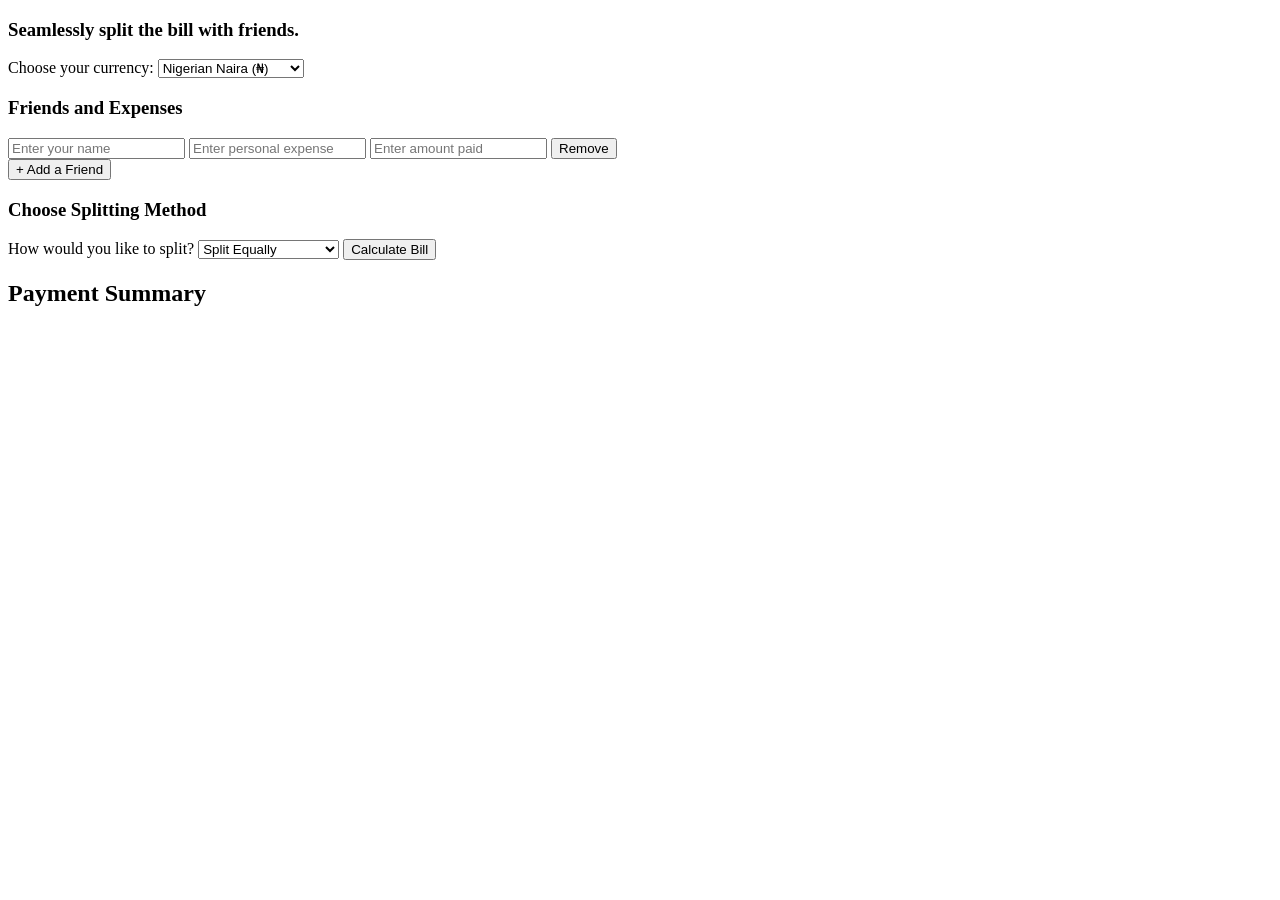
==== billsplitter.html @ d523f68d "bill splitter app" ====
<!DOCTYPE html>
<html lang="en">
<head>
    <meta charset="UTF-8">
    <meta name="viewport" content="width=device-width, initial-scale=1.0">
    <title>Split the Bill</title>
</head>
<body>
    <h3>Seamlessly split the bill with friends.</h3>

 <div id="currencySettings">

<label for="currency">Choose your currency:</label>

<select id="currency">
<option value="NGN">Nigerian Naira (₦)</option>
<option value="EUR">Euro (€)</option>
<option value="GHS">Ghananian Cedis (₵)</option>
<option value="USD">US Dollar ($)</option>
</select>

 </div>
 
 <h3>Friends and Expenses</h3>
 <section id="friends">
     <div class="person">
    <input type="text" class="personName"
    placeholder="Enter your name"> 

    <input type="number" class="expense"
    placeholder="Enter personal expense" min="0" step="0.01"> 

    <input type="number" class="amount"
    placeholder="Enter amount paid" min="0" step="0.01"> 

    <button type="button" class="removeBtn"
     onclick="removeFriend(this)">Remove</button>
  </div>
 </section>

  <button type="button" id="addBtn" onclick="addFriend()">
      + Add a Friend
        </button>

<h3>Choose Splitting Method</h3>

<label>How would you like to split?</label>
     <select id="splitMethod">
     <option value="equal">Split Equally</option>
     <option value="individual">Individual Expenses</option> 
        </select> 

 <button type="button" id="calculateBtn" onclick="calculateBill()">
     Calculate Bill
        </button>

<div id="result">

 <h2>Payment Summary</h2>

<div id="summary"></div>

     </div>

</div>
<script src="script.js">
</script>
</body>
</html>
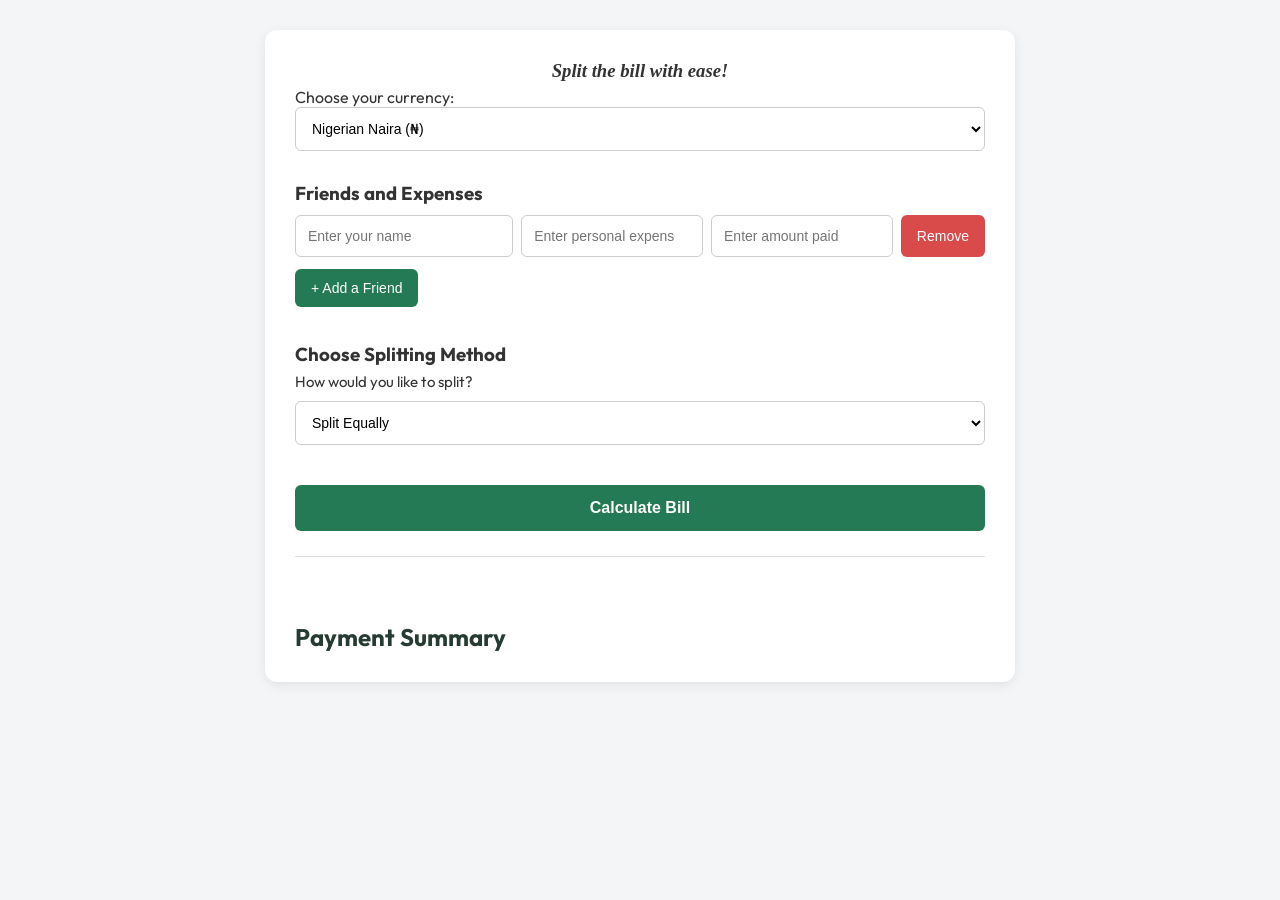
==== commit c2d3626b: "new add" ====
--- a/billsplitter.html
+++ b/billsplitter.html
@@ -1,69 +1,79 @@
 <!DOCTYPE html>
 <html lang="en">
+
 <head>
     <meta charset="UTF-8">
     <meta name="viewport" content="width=device-width, initial-scale=1.0">
     <title>Split the Bill</title>
+    <link rel="stylesheet" href="style.css">
+    <link rel="preconnect" href="https://fonts.googleapis.com">
+    <link rel="preconnect" href="https://fonts.gstatic.com" crossorigin>
+    <link
+        href="https://fonts.googleapis.com/css2?family=Fraunces:ital,opsz,wght@0,9..144,100..900;1,9..144,100..900&family=Outfit:wght@100..900&display=swap"
+        rel="stylesheet">
 </head>
+
 <body>
-    <h3>Seamlessly split the bill with friends.</h3>
+    <div class="container">
+ <h3 style="font-style: italic; font-family: 'Frauces'; text-align: center;">Split the bill with ease!</h3>
 
- <div id="currencySettings">
+    <div id="currencySettings">
 
-<label for="currency">Choose your currency:</label>
+        <label for="currency">Choose your currency:</label>
 
-<select id="currency">
-<option value="NGN">Nigerian Naira (₦)</option>
-<option value="EUR">Euro (€)</option>
-<option value="GHS">Ghananian Cedis (₵)</option>
-<option value="USD">US Dollar ($)</option>
-</select>
+        <select id="currency">
+            <option value="NGN">Nigerian Naira (₦)</option>
+            <option value="EUR">Euro (€)</option>
+            <option value="GHS">Ghananian Cedis (₵)</option>
+            <option value="USD">US Dollar ($)</option>
+        </select>
 
- </div>
- 
- <h3>Friends and Expenses</h3>
- <section id="friends">
-     <div class="person">
-    <input type="text" class="personName"
-    placeholder="Enter your name"> 
+    </div>
 
-    <input type="number" class="expense"
-    placeholder="Enter personal expense" min="0" step="0.01"> 
+    <div id="friendExp">
+        <h3>Friends and Expenses</h3>
+    <section id="friends">
+        <div class="person">
+            <input type="text" class="personName" placeholder="Enter your name">
 
-    <input type="number" class="amount"
-    placeholder="Enter amount paid" min="0" step="0.01"> 
+            <input type="number" class="expense" placeholder="Enter personal expense" min="0" step="0.01">
 
-    <button type="button" class="removeBtn"
-     onclick="removeFriend(this)">Remove</button>
-  </div>
- </section>
+            <input type="number" class="amount" placeholder="Enter amount paid" min="0" step="0.01">
 
-  <button type="button" id="addBtn" onclick="addFriend()">
-      + Add a Friend
-        </button>
+            <button type="button" class="removeBtn" onclick="removeFriend(this)">Remove</button>
+        </div>
+    </section>
 
-<h3>Choose Splitting Method</h3>
+    </div>
+    <button type="button" id="addBtn" onclick="addFriend()">
+        + Add a Friend
+    </button>
 
-<label>How would you like to split?</label>
-     <select id="splitMethod">
-     <option value="equal">Split Equally</option>
-     <option value="individual">Individual Expenses</option> 
-        </select> 
+    <div class="toSplit">
+        <h3 id="choose">Choose Splitting Method</h3>
+   <label id="splitOption" >How would you like to split?</label>
+    <select id="splitMethod">
+        <option value="equal">Split Equally</option>
+        <option value="individual">Individual Expenses</option>
+    </select>
+    </div>
 
- <button type="button" id="calculateBtn" onclick="calculateBill()">
-     Calculate Bill
-        </button>
+    <button type="button" id="calculateBtn" onclick="calculateBill()">
+        Calculate Bill
+    </button>
 
-<div id="result">
+    <div id="result">
 
- <h2>Payment Summary</h2>
+        <h2 id="ps">Payment Summary</h2>
 
-<div id="summary"></div>
+        <div id="summary"></div>
 
-     </div>
+    </div>
 
-</div>
-<script src="script.js">
-</script>
+    </div>
+    </div>
+    <script src="script.js">
+    </script>
 </body>
+
 </html>
--- a/style.css
+++ b/style.css
@@ -0,0 +1,218 @@
+
+* {
+    margin: 0;
+    padding: 0;
+    box-sizing: border-box;
+}
+
+body {
+    font-family: "Outfit";
+    background: #f4f5f7;
+    padding: 30px 15px;
+    color: #333;
+}
+.container {
+    background: white;
+    max-width: 750px;
+    min-height: 650px;
+    margin: auto;
+    padding: 30px;
+    border-radius: 12px;
+    box-shadow: 0 3px 12px rgba(0, 0, 0, 0.08);
+}
+
+h1 {
+    color: #263b32;
+}
+
+#ps{
+margin-top: 50px;
+}
+
+h2 {
+    color: #263b32;
+}
+p {
+    color: #666;
+}
+.settings {
+    margin: 25px 0;
+}
+
+#currencySettings{
+margin-top: 5px;
+}
+#currencySettings > label{
+margin-top: 15px;
+}
+
+#splitOption{
+font-size: 15px;
+margin-top: 20px;
+}
+#friendExp{
+margin-top: 30px;
+}
+
+#friendExp > h3{
+margin-bottom: 10px;
+}
+select,
+input {
+    padding: 12px;
+    border: 1px solid #ccc;
+    border-radius: 6px;
+    font-size: 14px;
+}
+
+select {
+    width: 100%;
+    background: white;
+}
+
+input:focus,
+select:focus {
+    outline: none;
+    border-color: #247a54;
+}
+#splitMethod{
+margin-top: 10px;
+}
+#choose{
+margin-top: 20px;
+margin-bottom: 5px;
+}
+.toSplit{
+margin-top: 35px;
+}
+
+.person {
+    display: grid;
+    grid-template-columns: 1.2fr 1fr 1fr auto;
+    gap: 8px;
+    margin-bottom: 12px;
+}
+
+.person input {
+    width: 100%;
+    min-width: 0;
+}
+button {
+    padding: 11px 16px;
+    border: none;
+    border-radius: 6px;
+    background: #247a54;
+    color: white;
+    cursor: pointer;
+    font-size: 14px;
+}
+
+button:hover {
+    background: #185b3d;
+}
+
+.removeBtn {
+    background: #d94b4b;
+    margin-top: 0;
+}
+
+.removeBtn:hover {
+    background: #b52e2e;
+}
+
+#calculateBtn {
+    display: block;
+    width: 100%;
+    margin-top: 40px ;
+    padding: 14px;
+    font-size: 16px;
+    font-weight: bold;
+}
+
+#result {
+    margin-top: 25px;
+    padding-top: 15px;
+    border-top: 1px solid #ddd;
+}
+
+#summary h3 {
+    margin: 15px 0;
+    color: #263b32;
+}
+
+#summary p {
+    margin: 12px 0;
+    color: #333;
+}
+
+.friendCards {
+    display: grid;
+    grid-template-columns: repeat(2, 1fr);
+    gap: 15px;
+    margin-top: 20px;
+}
+
+.friendCard {
+    background: #f5f8f6;
+    border: 1px solid #dce5df;
+    border-radius: 10px;
+    padding: 18px;
+}
+
+.friendCard h3 {
+    color: #247a54;
+    margin-bottom: 15px;
+}
+
+.friendCard p {
+    color: #444;
+    margin: 12px 0;
+    font-size: 14px;
+}
+
+.owes {
+    background: #fff0ed;
+    color: #c03a2b ;
+    padding: 10px;
+    border-radius: 6px;
+    font-weight: bold;
+}
+
+.receives {
+    background: #e8f5ec;
+    color: #247a54;
+    padding: 10px;
+    border-radius: 6px;
+    font-weight: bold;
+}
+
+.settled {
+    background: #eeeeee;
+    color: #555;
+    padding: 10px;
+    border-radius: 6px;
+    font-weight: bold;
+}
+
+@media (max-width: 650px) {
+    .person {
+        grid-template-columns: 1fr 1fr;
+    }
+
+    .personName {
+        grid-column: 1 / -1;
+    }
+
+    .removeBtn {
+        width: 100%;
+    }
+
+    .container {
+        padding: 20px;
+    }
+}
+@media (max-width: 550px) {
+    .friendCards {
+        grid-template-columns: 1fr;
+    }
+}
